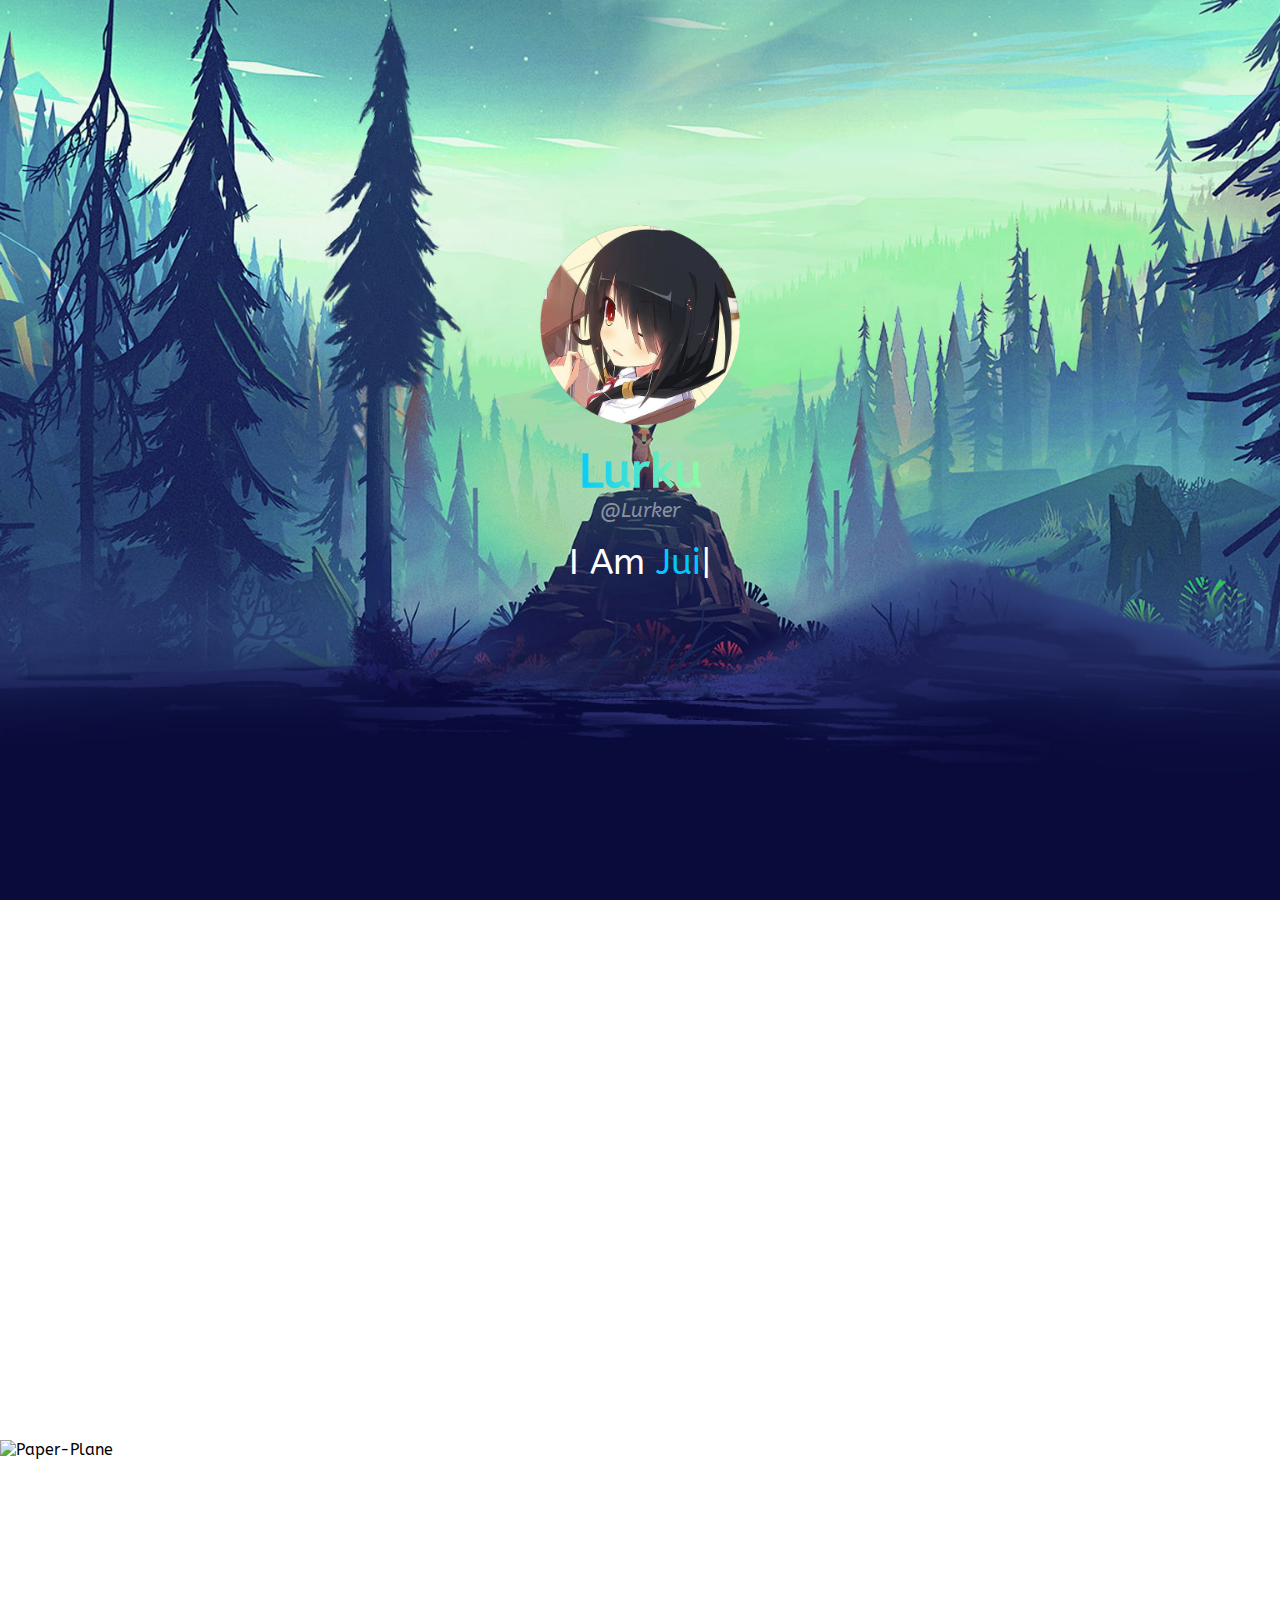
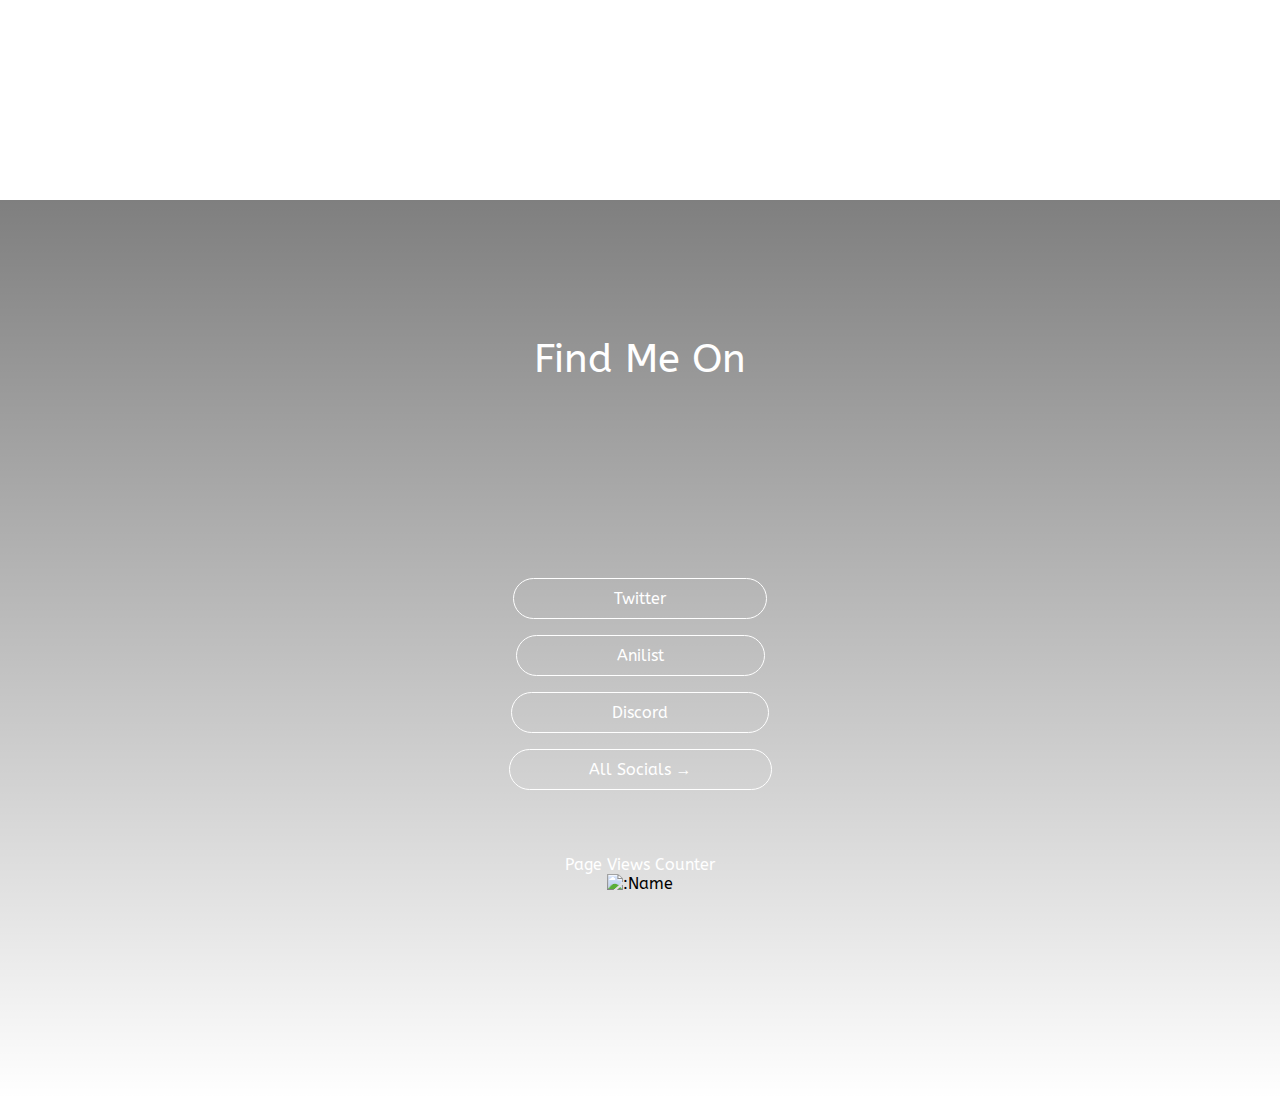
==== index.html @ 33913483 "Add files via upload" ====
<!DOCTYPE html>
<html lang="en">

<head>
    <meta charset="UTF-8">
    <meta http-equiv="X-UA-Compatible" content="IE=edge">
    <meta name="viewport" content="width=device-width, initial-scale=1.0">
    <link rel="stylesheet" href="css/style.css">
    <link rel="shortcut icon" type="img/png" href="../assets/Avatar.png">
    <meta content="Hey there! I am a site which will give you more info on Lurker a.k.a Lurku UwU"
        property="og:description" />
    <meta content="https://lurker.netlify.app" property="og:url" />
    <meta
        content="https://cdn.discordapp.com/attachments/904197395015950407/972583371215626331/6965-zero-two-avatar.gif"
        property="og:image" />
    <meta content="#00fffb" data-react-helmet="true" name="theme-color" />
    <title>Lurker's bio</title>
</head>

<body>
    <!-- <div id="scrollPath"></div>
    <div id="progressBar"></div> -->
    <div class="page1">
        <img src="assets/Avatar.png" alt="avatar" id="Avatar">
        <div class="name">
            <h3>Lurku</h3>
        </div>
        <div class="subName"><i>@Lurker</i></div>
        <div class="intr">
            <span>I am </span><span id="intrest"></span><span>|</span>
        </div>
        <h1></h1>
        <h1></h1>
    </div>

    <section class="page2">
        <img class="paper-plane"
            src="https://cdn.discordapp.com/attachments/699181227533533196/976164097727008778/plane.png"
            alt="paper-plane">
        <div class="heading">I like</div>
        <div class="links">
            <a href="Favorites/languages.html" class="btn" id="coding">Coding</a> <br><br><br>
            <a href="./Favorites/lazy.html" class="btn" id="music">Music</a> <br><br><br>
            <a href="./Favorites/celebs.html" class="btn" id="celebs">Influencers</a> <br><br><br>
            <a href="./Favorites/anime.html" class="btn" id="anime">Anime</a> <br><br><br>
        </div>

    </section>
    <div class="page3">
        <div class="heading2">Find me on</div>
        <a href="https://twitter.com/Kakashi02360010" target="_blank" class="btn" id="twitter">Twitter</a> <br><br><br>
        <a href="https://anilist.co/user/LurkerUwU/" target="_blank" class="btn" id="anilist">Anilist</a> <br><br><br>
        <a href="https://discordapp.com/users/671761420546867200/" target="_blank" class="btn" id="discord">Discord</a>
        <br><br><br>
        <a href="./socials.html" class="btn" id="all">All Socials &#8594</a> <br><br><br>
        <br><br>
        <p id="viewsc">Page Views Counter</p>
        <img class="counter" src="https://count.getloli.com/get/@Lurku" alt=":name" />
    </div>

    <!--Javascript Connections-->
    <script src="https://cdnjs.cloudflare.com/ajax/libs/ScrollMagic/2.0.8/ScrollMagic.min.js"
        integrity="sha512-8E3KZoPoZCD+1dgfqhPbejQBnQfBXe8FuwL4z/c8sTrgeDMFEnoyTlH3obB4/fV+6Sg0a0XF+L/6xS4Xx1fUEg=="
        crossorigin="anonymous" referrerpolicy="no-referrer"></script>
    <script src="https://cdnjs.cloudflare.com/ajax/libs/ScrollMagic/2.0.8/plugins/debug.addIndicators.min.js"
        integrity="sha512-RvUydNGlqYJapy0t4AH8hDv/It+zKsv4wOQGb+iOnEfa6NnF2fzjXgRy+FDjSpMfC3sjokNUzsfYZaZ8QAwIxg=="
        crossorigin="anonymous" referrerpolicy="no-referrer"></script>
    <script src="https://cdnjs.cloudflare.com/ajax/libs/gsap/2.1.2/TweenLite.min.js"></script>
    <script src="https://cdnjs.cloudflare.com/ajax/libs/ScrollMagic/2.0.8/plugins/animation.gsap.min.js"
        integrity="sha512-5/OHwmQzDSBS0Ous4/hlYoWLHd06/d2r7LdKZQVBXOA6PvOqWVXtdboiLTU7lQTGyVoKVTNkwi0ol4gHGlw5ww=="
        crossorigin="anonymous" referrerpolicy="no-referrer"></script>
    <script src="https://cdnjs.cloudflare.com/ajax/libs/gsap/2.1.2/TimelineLite.min.js"></script>
    <script src="https://cdnjs.cloudflare.com/ajax/libs/gsap/2.1.3/plugins/CSSPlugin.min.js"></script>
    <script src="https://cdnjs.cloudflare.com/ajax/libs/gsap/2.1.2/plugins/BezierPlugin.min.js"></script>
    <!-- <script src="js/scroll.js"></script> -->
    <script src="js/main.js"></script>
</body>

</html>
---- css/style.css ----
@import url('https://fonts.googleapis.com/css2?family=ABeeZee&display=swap');
@import url('https://fonts.googleapis.com/css2?family=ABeeZee:ital@1&display=swap');

*{
    margin: 0;
    padding: 0;
    scroll-behavior: smooth;
    font-family: 'ABeeZee', sans-serif;
    text-decoration: none;
    text-transform: capitalize;
    transition: .2s linear; 
    
}

body{
    left: 50%;
    right: 50%;
}

::-webkit-scrollbar{
    width: 0;
}

/* ::-webkit-scrollbar{
    width: 0;
}

#scrollPath{
    border-radius: 10px;
    position: fixed;
    top:0;
    right:0;
    width:10px;
    height:100%;
    background-color: rgba(255,255,255,0.1);
    z-index: 2;
}

#progressBar{
    border-radius: 10px;
    position: fixed;
    top:0;
    right:0;
    width:10px;
    background: linear-gradient(to top, #008aff, #00ffe7);
    animation: animate 5s linear infinite;
    z-index: 3;
}

@keyframes animate{
    0%,100%{
        filter: hue-rotate(0deg);
    }
    50%{
        filter: hue-rotate(360deg);
    }
}

#progressBar::before{
    content: '';
    position:absolute;
    top:0;
    left:0;
    width:100%;
    height:100%;
    background: linear-gradient(to top, #008aff, #00ffe7);
    filter:blur(30px);
}

#progressBar::after{
    content: '';
    position:absolute;
    top:0;
    left:0;
    width:100%;
    height:100%;
    background: linear-gradient(to top, #008aff, #00ffe7);
    filter:blur(30px);
} */

/*PAGE1*/
.page1{
    background-image: linear-gradient(rgba(0,0,0,0.0),rgba(0, 0, 0, 0.0)), url("../assets/download.jpg");
    height:100vh;
    background-position: center;
    background-repeat: no-repeat;
    background-size: cover;
    left: 50%;
    text-align: center;
    color: white;
    
}

#Avatar{
    position: relative;
    height: 200px;
    padding: 0 20px;
    padding-top: 25vh;
    padding-bottom: 15px;
    border-radius: 25%;
    transition: ease-in .5s;
}

.name{ 
    font-size: 40px;
}

.name h3{
    background: linear-gradient(90deg, #00C9FF 45%, #92FE9D 55%);
    background-clip: text;
    -webkit-background-clip: text;
    -webkit-text-fill-color: transparent;
}

.subName{
    font-size: 20px;
    color: rgb(136, 147, 158);
}

.intr{
    padding-bottom: 25px;
    padding-top: 20px;
    font-size: 35px;
}

#intrest{
    color: #00C9FF;
}

/*.quotation{
    font-size: 40px;


.belive{
    padding-top: 30px;
    padding-bottom: 15px;
    font-size: 28px;
}

.normal{
    font-size: 32px;
}

.pink{
    color: #00C9FF;
    font-size: 40px;
}*/

/*PAGE2*/
.page2{
    height: 100vh;
    background-image: url("https://cdn.discordapp.com/attachments/699181227533533196/976162052798283826/aa9bb7ffc6d502e9112ec8c7e9350175.png");
    background-position: center;
    background-repeat: no-repeat;
    background-size: cover;
    position: relative;
    
    overflow: hidden;
    text-align: center;
    font-family:'ABeeZee';
}

.paper-plane{
    height: 100px;
    position: absolute;
    top:60%;
    left:0%;
}

.heading{
    color: white;
    font-size: 40px;
    padding-top: 12vh;
    padding-bottom: 18vh;
}

.btn{
    z-index: 2;
    text-align: center;
    border: 1px solid #fff;
    align-items: center;
    padding: 10px 100px;
    color: #fff;
    text-decoration: none;
    transition: 0.2s ease;
    border-radius: 35px;
}

#all{
    padding: 10px 79px;
}

#music{
    padding: 10px 110px;
}

#coding{
    padding: 10px 105px;
}

#celebs{
    padding: 10px 90px;
}

#anime{
    padding: 10px 108px;
}

.btn:hover{
    background-color: #fff;
    color: #000;
}

.links{
    padding: 15px;
}

/*PAGE3*/
.page3{
    height: 100vh;
    background-image: linear-gradient(rgba(0,0,0,0.5),rgba(0, 0, 0, 0.0)),url("https://media.discordapp.net/attachments/699181227533533196/976162328745766942/socialBG.jpg?width=1242&height=670");
    background-position: 20%;
    background-repeat: no-repeat;
    background-size: cover;
    text-align: center;
    font-family: 'ABeeZee';
    overflow: hidden;
}

.heading2{
    color: white;
    font-size: 40px;
    padding-top: 15vh;
    padding-bottom: 23vh;
}

#viewsc{
    color: white;
}
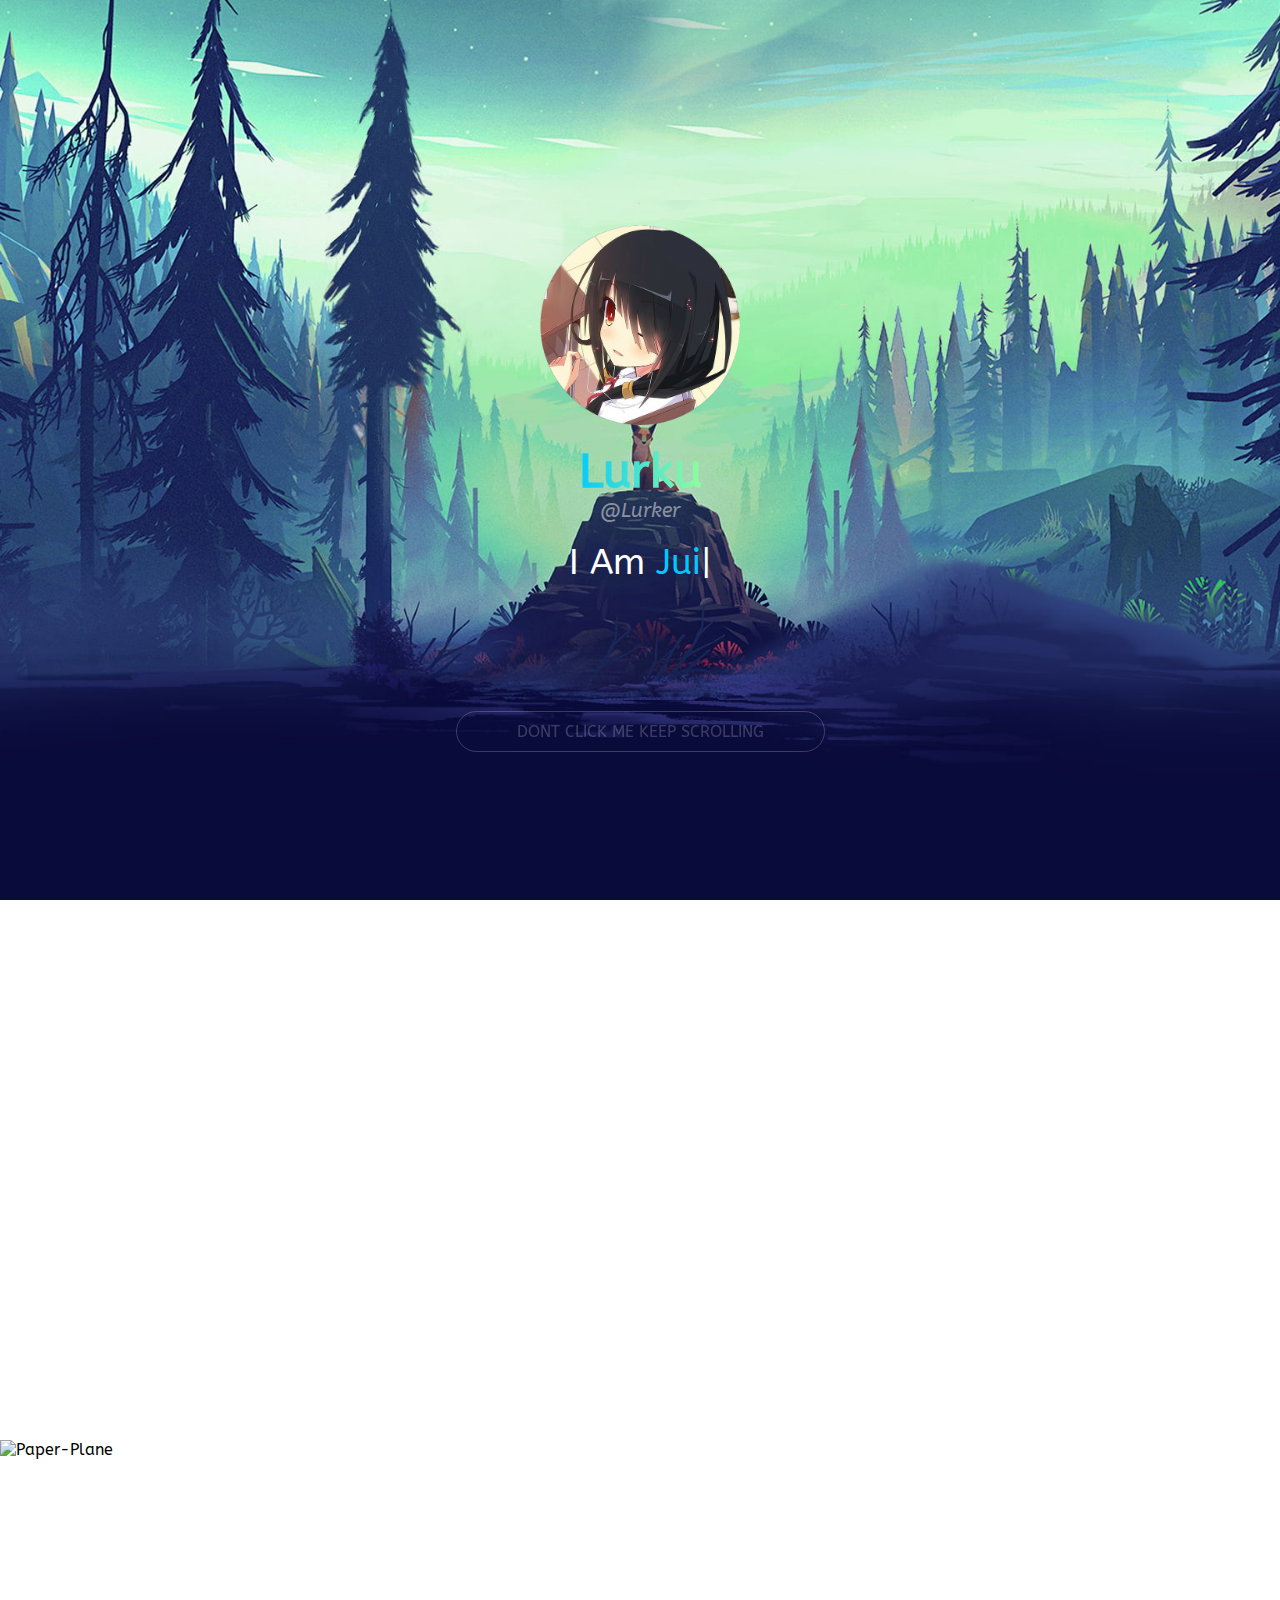
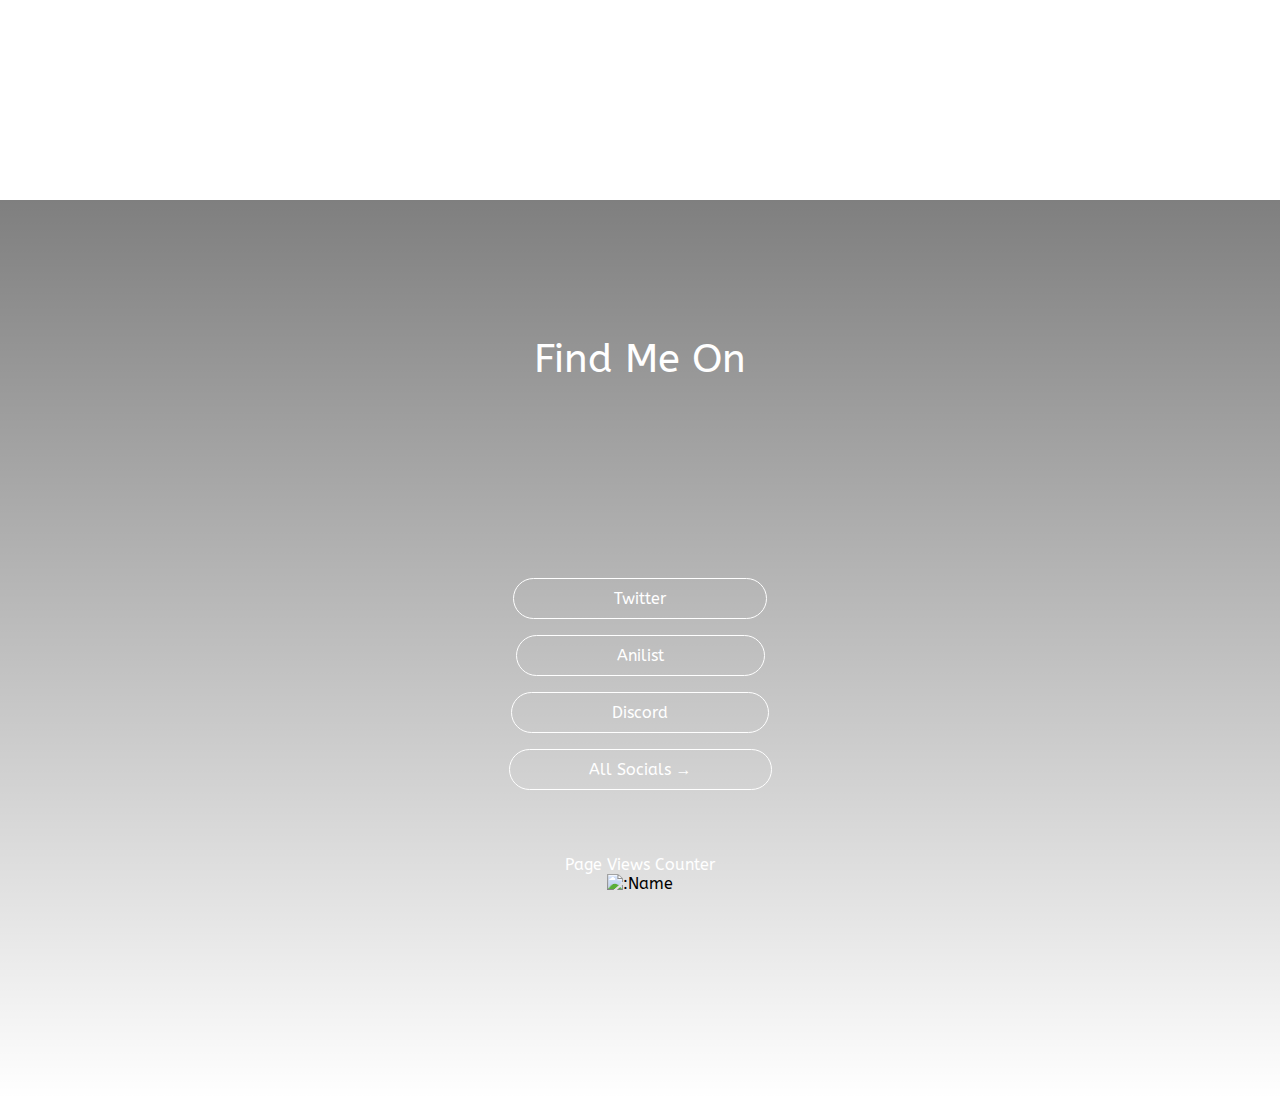
==== commit fbc76ccb: "added gens" ====
--- a/index.html
+++ b/index.html
@@ -5,6 +5,8 @@
     <meta charset="UTF-8">
     <meta http-equiv="X-UA-Compatible" content="IE=edge">
     <meta name="viewport" content="width=device-width, initial-scale=1.0">
+    <script async src="https://pagead2.googlesyndication.com/pagead/js/adsbygoogle.js?client=ca-pub-1080059153953112"
+        crossorigin="anonymous"></script>
     <link rel="stylesheet" href="css/style.css">
     <link rel="shortcut icon" type="img/png" href="../assets/Avatar.png">
     <meta content="Hey there! I am a site which will give you more info on Lurker a.k.a Lurku UwU"
@@ -29,8 +31,14 @@
         <div class="intr">
             <span>I am </span><span id="intrest"></span><span>|</span>
         </div>
-        <h1></h1>
-        <h1></h1>
+        <br>
+        <br>
+        <br>
+        <br>
+        <br>
+        <br>
+        <a href="dontclick2.html" class="btn" id="troll">DONT CLICK ME KEEP SCROLLING</a>
+
     </div>
 
     <section class="page2">
@@ -71,8 +79,8 @@
         crossorigin="anonymous" referrerpolicy="no-referrer"></script>
     <script src="https://cdnjs.cloudflare.com/ajax/libs/gsap/2.1.2/TimelineLite.min.js"></script>
     <script src="https://cdnjs.cloudflare.com/ajax/libs/gsap/2.1.3/plugins/CSSPlugin.min.js"></script>
+    <script src="https://ajax.googleapis.com/ajax/libs/jquery/3.3.1/jquery.min.js"></script>
     <script src="https://cdnjs.cloudflare.com/ajax/libs/gsap/2.1.2/plugins/BezierPlugin.min.js"></script>
-    <!-- <script src="js/scroll.js"></script> -->
     <script src="js/main.js"></script>
 </body>
 
--- a/css/style.css
+++ b/css/style.css
@@ -211,6 +211,11 @@
     color: #000;
 }
 
+#troll{
+    padding: 10px 60px;
+    opacity:0.2;
+}
+
 .links{
     padding: 15px;
 }
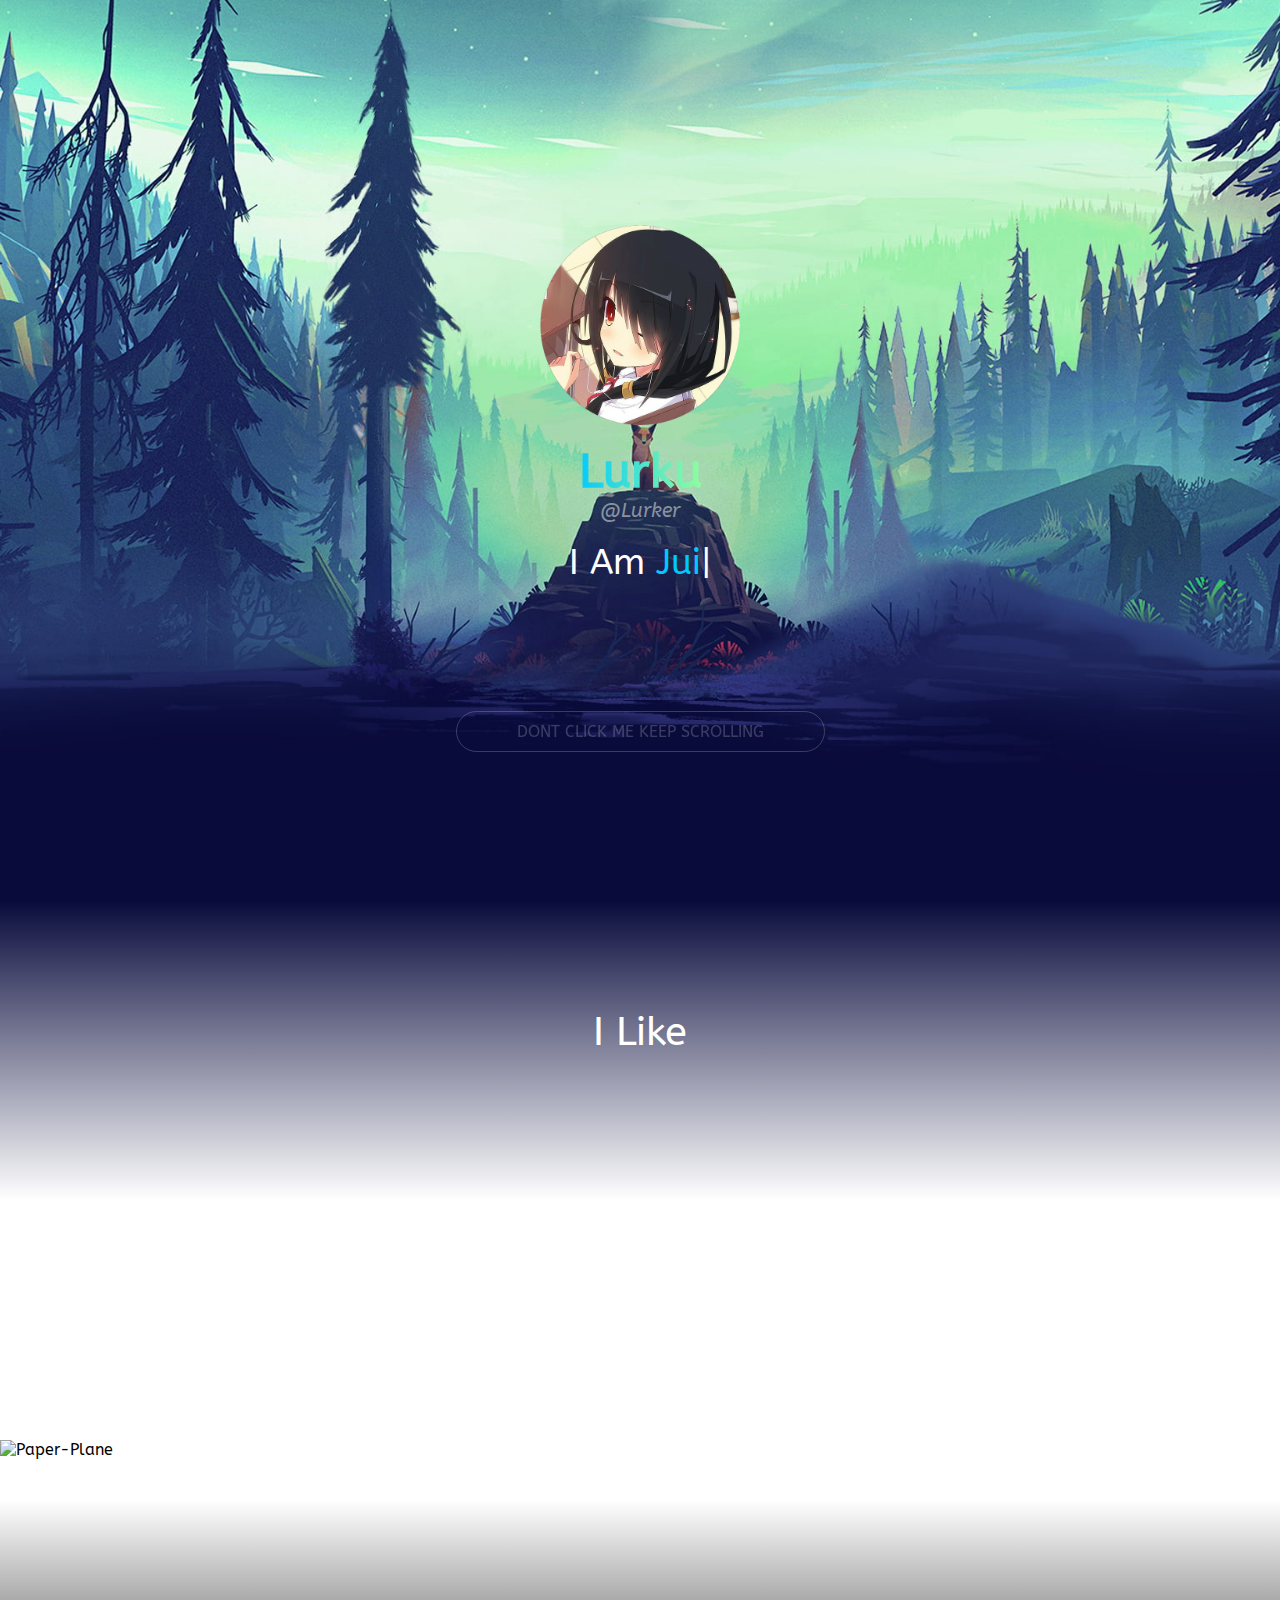
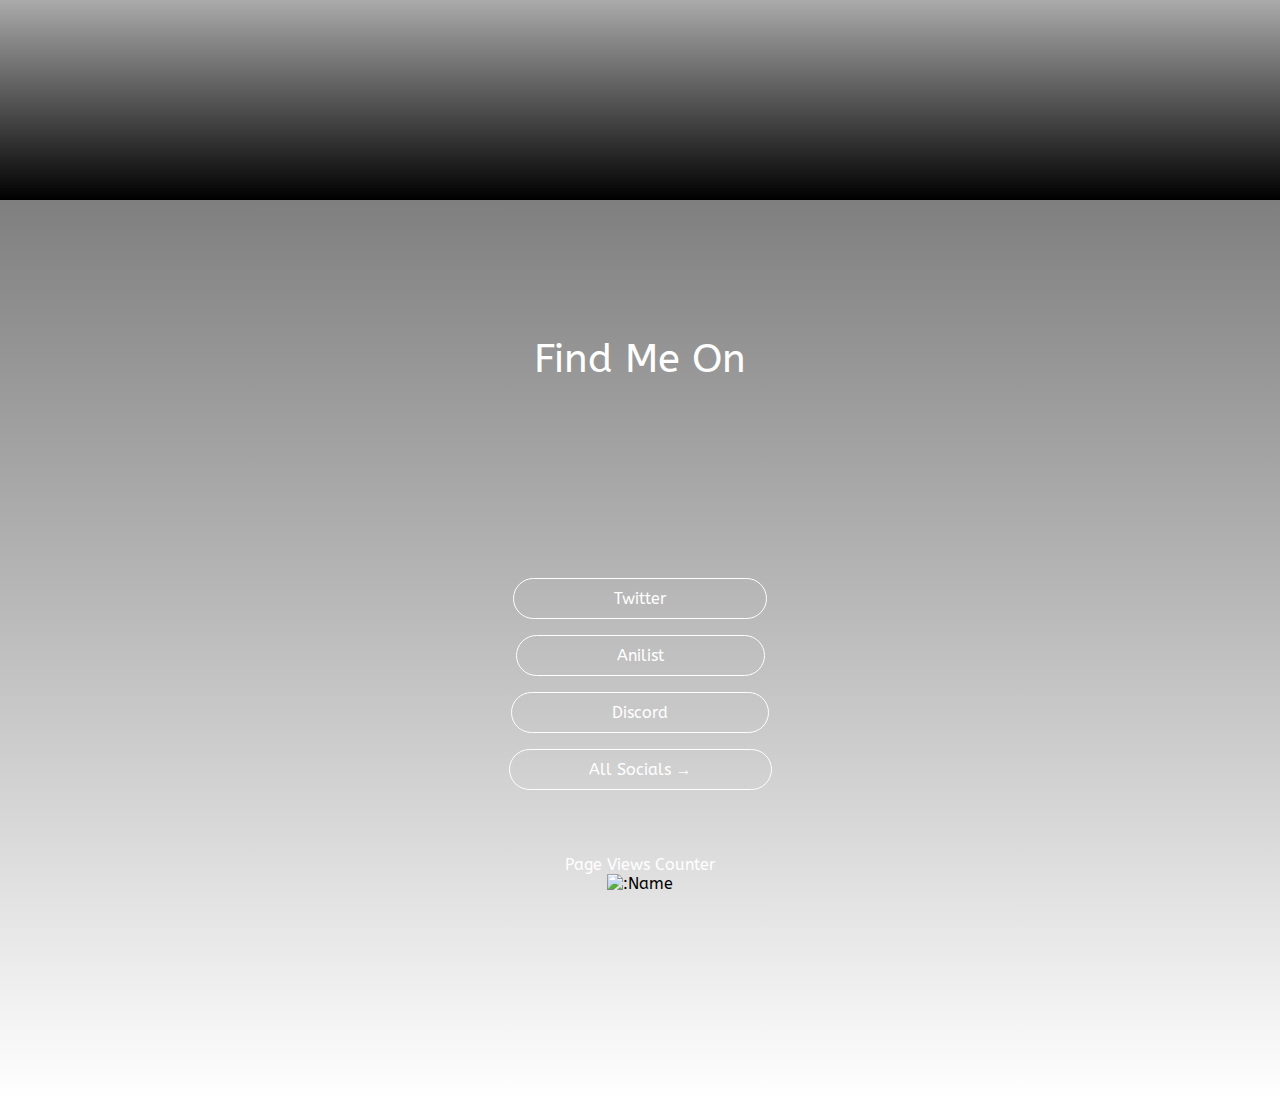
==== commit 57ab4fbd: "fixed twitter redirect" ====
--- a/index.html
+++ b/index.html
@@ -5,8 +5,6 @@
     <meta charset="UTF-8">
     <meta http-equiv="X-UA-Compatible" content="IE=edge">
     <meta name="viewport" content="width=device-width, initial-scale=1.0">
-    <script async src="https://pagead2.googlesyndication.com/pagead/js/adsbygoogle.js?client=ca-pub-1080059153953112"
-        crossorigin="anonymous"></script>
     <link rel="stylesheet" href="css/style.css">
     <link rel="shortcut icon" type="img/png" href="../assets/Avatar.png">
     <meta content="Hey there! I am a site which will give you more info on Lurker a.k.a Lurku UwU"
@@ -43,7 +41,7 @@
 
     <section class="page2">
         <img class="paper-plane"
-            src="https://cdn.discordapp.com/attachments/699181227533533196/976164097727008778/plane.png"
+            src="https://cdn.discordapp.com/attachments/1178597274759221298/1211185994179674182/imagefiles_paper_plane_blue.png?ex=65ed47db&is=65dad2db&hm=aa229d21dbc2fe1357ccfd1dd22f255b4269c0aae11809e57711e24d865efb8f&"
             alt="paper-plane">
         <div class="heading">I like</div>
         <div class="links">
@@ -56,7 +54,7 @@
     </section>
     <div class="page3">
         <div class="heading2">Find me on</div>
-        <a href="https://twitter.com/Kakashi02360010" target="_blank" class="btn" id="twitter">Twitter</a> <br><br><br>
+        <a href="https://twitter.com/Lurkuu" target="_blank" class="btn" id="twitter">Twitter</a> <br><br><br>
         <a href="https://anilist.co/user/LurkerUwU/" target="_blank" class="btn" id="anilist">Anilist</a> <br><br><br>
         <a href="https://discordapp.com/users/671761420546867200/" target="_blank" class="btn" id="discord">Discord</a>
         <br><br><br>
@@ -84,4 +82,4 @@
     <script src="js/main.js"></script>
 </body>
 
-</html>+</html>
--- a/css/style.css
+++ b/css/style.css
@@ -149,7 +149,7 @@
 /*PAGE2*/
 .page2{
     height: 100vh;
-    background-image: url("https://cdn.discordapp.com/attachments/699181227533533196/976162052798283826/aa9bb7ffc6d502e9112ec8c7e9350175.png");
+    background-image: linear-gradient(rgba(8, 10, 59, 1), rgba(0, 0, 0, 0), rgba(0,0,0,0), rgba(0,0,0,1)),url("https://cdn.discordapp.com/attachments/1178597274759221298/1211184707656613908/peakpx_1.jpg?ex=65ed46a9&is=65dad1a9&hm=5ef05fb4765d73ac15f0d9d011d35b362459e0891458edfc328e3444359e4d26&");
     background-position: center;
     background-repeat: no-repeat;
     background-size: cover;
@@ -223,7 +223,7 @@
 /*PAGE3*/
 .page3{
     height: 100vh;
-    background-image: linear-gradient(rgba(0,0,0,0.5),rgba(0, 0, 0, 0.0)),url("https://media.discordapp.net/attachments/699181227533533196/976162328745766942/socialBG.jpg?width=1242&height=670");
+    background-image: linear-gradient(rgba(0,0,0,0.5),rgba(0, 0, 0, 0.0)),url("https://cdn.discordapp.com/attachments/1178597274759221298/1211185317319671808/wp3746840-future-diary-wallpapers.jpg?ex=65ed473a&is=65dad23a&hm=780b8cd1a2e61b46a2933748752fbb99f074a8abd102bf3dffe8e87ba82fddbb&");
     background-position: 20%;
     background-repeat: no-repeat;
     background-size: cover;
@@ -241,4 +241,4 @@
 
 #viewsc{
     color: white;
-}+}
